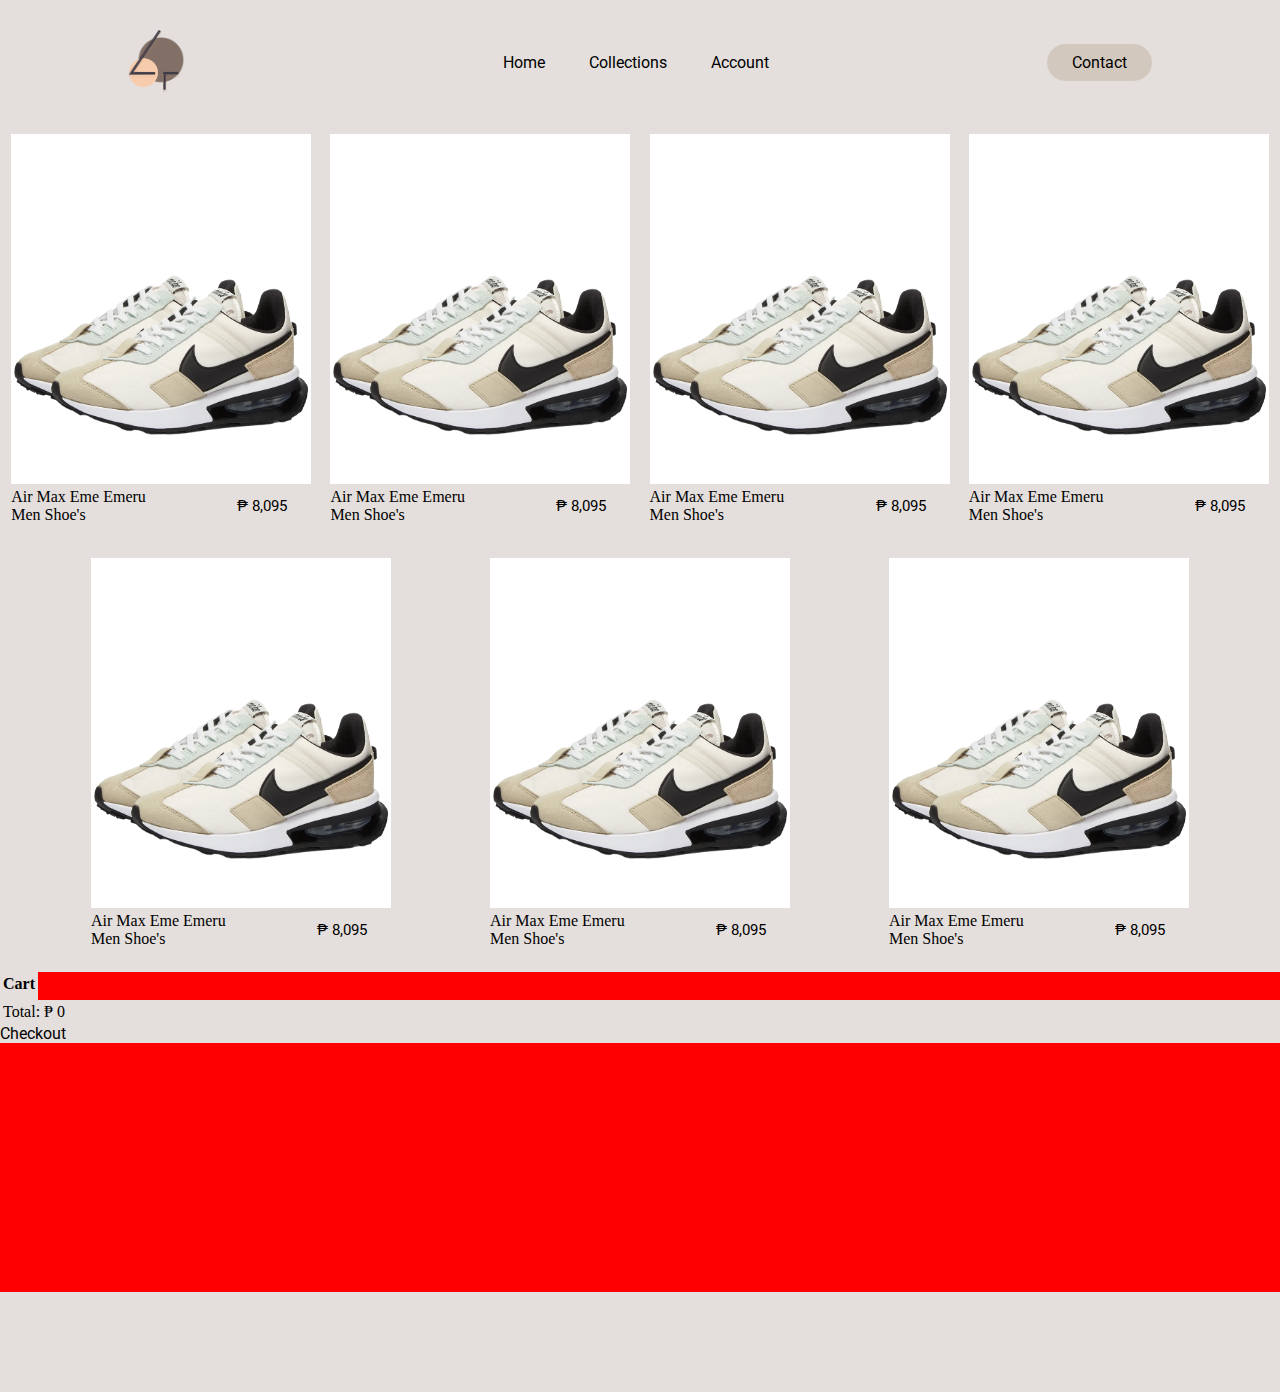
==== shop.html @ 21394e32 "tanga" ====
<!DOCTYPE html>
<html lang="en">
<head>
    <meta charset="UTF-8">
    <meta http-equiv="X-UA-Compatible" content="IE=edge">
    <meta name="viewport" content="width=device-width, initial-scale=1.0">
    <link rel="stylesheet" href="shop.css">
    <title>Document</title>
</head>
<body>
    <header>
        <img class="logo" src="images/logo.png" alt="logo" height="64">
        <nav>
            <ul class="nav-menu">
                <a href="#Home">
                    <li>Home</li>
                </a>
                <a href="shop.html">
                    <li>Collections</li>
                </a>
                <a href="#Account">
                    <li>Account</li>
                </a>
            </ul>
        </nav>
        <a href="#" class="cta"><button>Contact</button></a>
    </header>
    <div class="body-content">
        <div class="image-row">
            <div class="product">
                <img class="item-image" src="images/ov2.png" alt="">
                <div class="product-content">
                    <p>Air Max Eme Emeru<br>Men Shoe's</p>
                <button onclick="window.location.href='#cart'" class="add-to-cart" type="button">₱ 8,095</button>
            </div>
            </div>
            <div class="product">
                <img class="item-image" src="images/ov2.png" alt="">
                <div class="product-content">
                    <p class="item-name">Air Max Eme Emeru<br>Men Shoe's</p>
                    <button onclick="window.location.href='#cart'" class="add-to-cart" type="button">₱ 8,095</button>
                </div>
            </div>
            <div class="product">
                <img class="item-image" src="images/ov2.png" alt="">
                <div class="product-content">
                    <p class="item-name">Air Max Eme Emeru<br>Men Shoe's</p>
                    <button onclick="window.location.href='#cart'" class="add-to-cart" type="button">₱ 8,095</button>
                </div>
            </div>
            <div class="product">
                <img class="item-image" src="images/ov2.png" alt="">
                <div class="product-content">
                    <p class="item-name">Air Max Eme Emeru<br>Men Shoe's</p>
                    <button onclick="window.location.href='#cart'" class="add-to-cart" type="button">₱ 8,095</button>
                </div>
            </div>
            <div class="product">
                <img class="item-image" src="images/ov2.png" alt="">
                <div class="product-content">
                    <p class="item-name">Air Max Eme Emeru<br>Men Shoe's</p>
                    <button onclick="window.location.href='#cart'" class="add-to-cart" type="button">₱ 8,095</button>
                </div>
            </div>
            <div class="product">
                <img class="item-image" src="images/ov2.png" alt="">
                <div class="product-content">
                    <p class="item-name">Air Max Eme Emeru<br>Men Shoe's</p>
                    <button onclick="window.location.href='#cart'" class="add-to-cart" type="button">₱ 8,095</button>
                </div>
            </div>
            <div class="product">
                <img class="item-image" src="images/ov2.png" alt="">
                <div class="product-content">
                    <p class="item-name">Air Max Eme Emeru<br>Men Shoe's</p>
                    <button onclick="window.location.href='#cart'" class="add-to-cart" type="button">₱ 8,095</button>
                </div>
            </div>
        </div>
    </div>
    <div class="cart-container">
    <table>
        <tr>
            <th>Cart</th>
        </tr>
            <div class="cart-item">
                <div class="cart-row">
                <tr>
                    <td class="td">
                    </td>
                </tr>
            </div>
            </div>
        </table>
        <div id="cart" class="total-container">
        <table>
            <tr>
                <td>Total:</td>
                <td class="cart-total-price">₱ 0</td>
            </tr>
        </table>
    </div>
    <div class="btn"> <a class="checkout" href="checkout.html">Checkout</a></div>
    </div>
</body>
<script src="store.js" async>
</script>
</html>
---- shop.css ----
@import url('https://fonts.googleapis.com/css2?family=Roboto&display=swap');

* {
    box-sizing: border-box;
    margin: 0;
    pad: 0;
    background-color: #e4dfdc;
}


li,
a,
button {
    font-family: "Roboto", sans-serif;
    font-weight: 400;
    font-size: 16px;
    color: black;
    text-decoration: none;
}

header {
    display: flex;
    justify-content: space-between;
    align-items: center;
    padding: 30px 10%;
}

.logo {
    cursor: pointer;
}

.nav-menu {
    list-style: none;
}

.nav-menu li {
    display: inline-block;
    padding: 0px 20px;
}

.nav-menu li a {
    transition: all 0.3s ease;
}

.nav-menu li a:hover {
    color: black;
}
.qoute {
    font-size: 48px;
}

button {
    padding: 9px 25px;
    background-color: rgb(210, 200, 190);
    border: none;
    border-radius: 50px;
    cursor: pointer;
    transition: all 0.3s ease 0s;
}

button:hover {
    padding: 9px 25px;
    background-color: rgb(255, 255, 255);
    color: black;
    border: none;
    border-radius: 50px;
    cursor: pointer;
    transition: all 0.3s ease 0s;
}

h1 {
    color: white;
    text-align: center;
    font-size: 32px;
}
.image-row {
    display: flex;
    align-items: center;
    flex-wrap: wrap;
    justify-content: space-evenly;
}
.product {
    padding-left: 8px;
    padding-right: 8px;
    border-radius: 8px;
    margin-bottom: 24px;
    margin-top: 10px;
}
.body-content{
    text-align: center;
}
.body-content img {
    background-color: white;
    height: 350px;
    width: 300px;
}
.body-content button {
    background-color: transparent;
    border-radius: 60px;
    border: 0 solid transparent;
    font-size: 15px;
    padding-left: 24px;
    padding-right: 24px;
    color: black;
}
.product-content{
    display: flex;
    justify-content: space-between;
}
.product-content p{
   text-align: start;
}
.cart-container{
    height: 320px;
    background-color: red;
    margin-bottom: 100px;
}
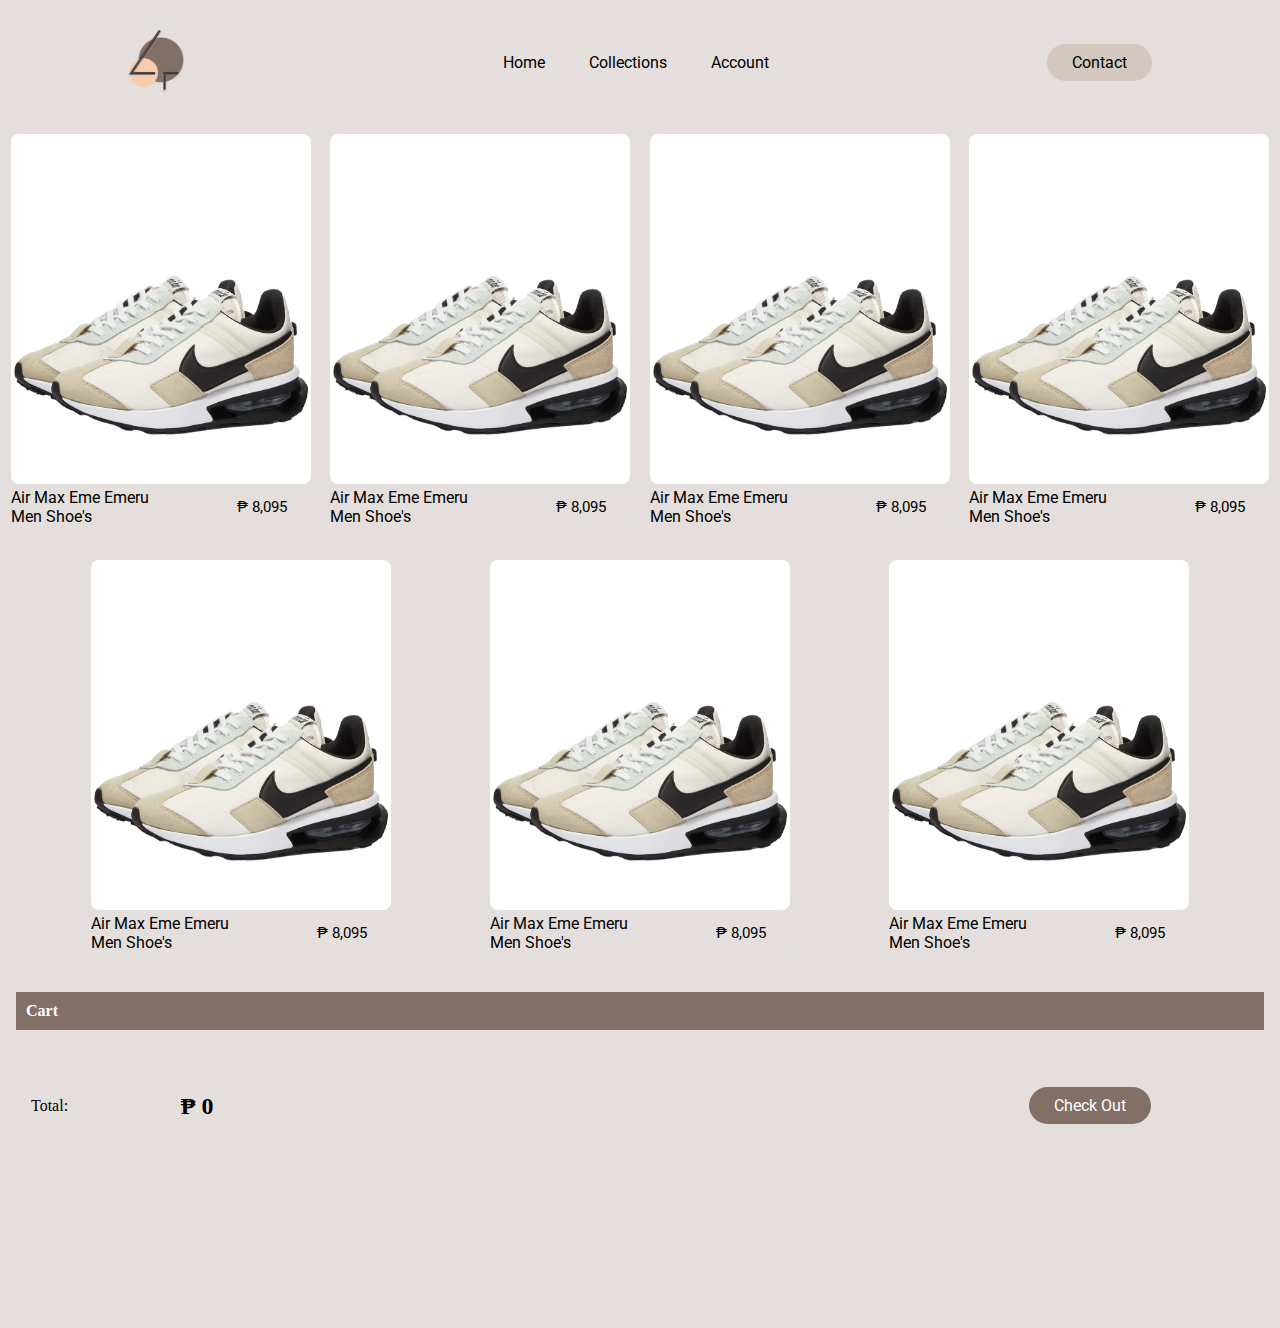
==== commit 8a57b154: "init" ====
--- a/shop.html
+++ b/shop.html
@@ -12,13 +12,13 @@
         <img class="logo" src="images/logo.png" alt="logo" height="64">
         <nav>
             <ul class="nav-menu">
-                <a href="#Home">
+                <a href="index.html">
                     <li>Home</li>
                 </a>
                 <a href="shop.html">
                     <li>Collections</li>
                 </a>
-                <a href="#Account">
+                <a href="account.html">
                     <li>Account</li>
                 </a>
             </ul>
@@ -30,7 +30,7 @@
             <div class="product">
                 <img class="item-image" src="images/ov2.png" alt="">
                 <div class="product-content">
-                    <p>Air Max Eme Emeru<br>Men Shoe's</p>
+                    <p class="item-name">Air Max Eme Emeru<br>Men Shoe's</p>
                 <button onclick="window.location.href='#cart'" class="add-to-cart" type="button">₱ 8,095</button>
             </div>
             </div>
@@ -95,12 +95,12 @@
         <div id="cart" class="total-container">
         <table>
             <tr>
-                <td>Total:</td>
+                <td class="total">Total:</td>
                 <td class="cart-total-price">₱ 0</td>
+                <td class="checkout"><button onclick="window.location.href='checkout.html'">Check Out</button></td>
             </tr>
         </table>
     </div>
-    <div class="btn"> <a class="checkout" href="checkout.html">Checkout</a></div>
     </div>
 </body>
 <script src="store.js" async>
--- a/shop.css
+++ b/shop.css
@@ -6,8 +6,17 @@
     pad: 0;
     background-color: #e4dfdc;
 }
-
-
+p{
+    font-family: 'Roboto';
+}
+h1{
+    font-family: 'Roboto';
+}
+
+html {
+    scroll-behavior: smooth;
+    scroll-margin: 20px;
+}
 li,
 a,
 button {
@@ -59,9 +68,9 @@
 }
 
 button:hover {
-    padding: 9px 25px;
-    background-color: rgb(255, 255, 255);
-    color: black;
+    padding: 9px 32px;
+    background-color: #2e2b2c;
+    color: white;
     border: none;
     border-radius: 50px;
     cursor: pointer;
@@ -93,6 +102,14 @@
     background-color: white;
     height: 350px;
     width: 300px;
+    border-radius: 8px;
+}
+.body-content img:hover {
+    background-color: #826F66;
+    height: 350px;
+    width: 300px;
+    border-radius: 8px;
+    opacity: 50%;
 }
 .body-content button {
     background-color: transparent;
@@ -103,6 +120,24 @@
     padding-right: 24px;
     color: black;
 }
+.cart-Detail {
+    margin: 10px;
+    margin-top: 0;
+}
+.shop-item-price{
+    font-size: 16px;
+    font-weight: 500;
+    background-color: transparent;
+}
+.body-content button:hover {
+    background-color: #826F66;
+    border-radius: 60px;
+    border: 0px solid #826F66;
+    font-size: 15px;
+    padding-left: 24px;
+    padding-right: 24px;
+    color: white;
+}
 .product-content{
     display: flex;
     justify-content: space-between;
@@ -110,8 +145,67 @@
 .product-content p{
    text-align: start;
 }
+
 .cart-container{
     height: 320px;
-    background-color: red;
+    background-color: transparent;
     margin-bottom: 100px;
-}+    margin: 16px;
+}
+.cart-Info {
+    margin: 10px;
+    margin-left: 5px;
+}
+
+.cart-Info {
+    display: flex;
+    flex-wrap: wrap;
+}
+.total-container {
+    margin-top: 20px;
+    display: flex;
+    justify-content: flex-end;
+}
+.total-container td {
+    padding: 15px;
+}
+.item-image {
+    border-radius: 8px;
+}
+th {
+    text-align: left;
+    padding: 10px;
+    color: white;
+    background-color: #826F66;
+}table {
+    width: 100%;
+    border-collapse: collapse;
+}
+td {
+    line-height: 10px;
+}
+td input {
+    width: 40px;
+    padding: 5px;
+    color: black;
+}
+
+td button {
+    background-color: #826F66;
+    color: white;
+    border: 0;
+    margin: 20px;
+    margin-left: 0;
+}
+.cart-total-price{
+    font-weight: 600;
+    font-size: 24px;
+}
+.total{
+    width: 12%;
+}
+.checkout {
+    width: 20%;
+}
+
+
